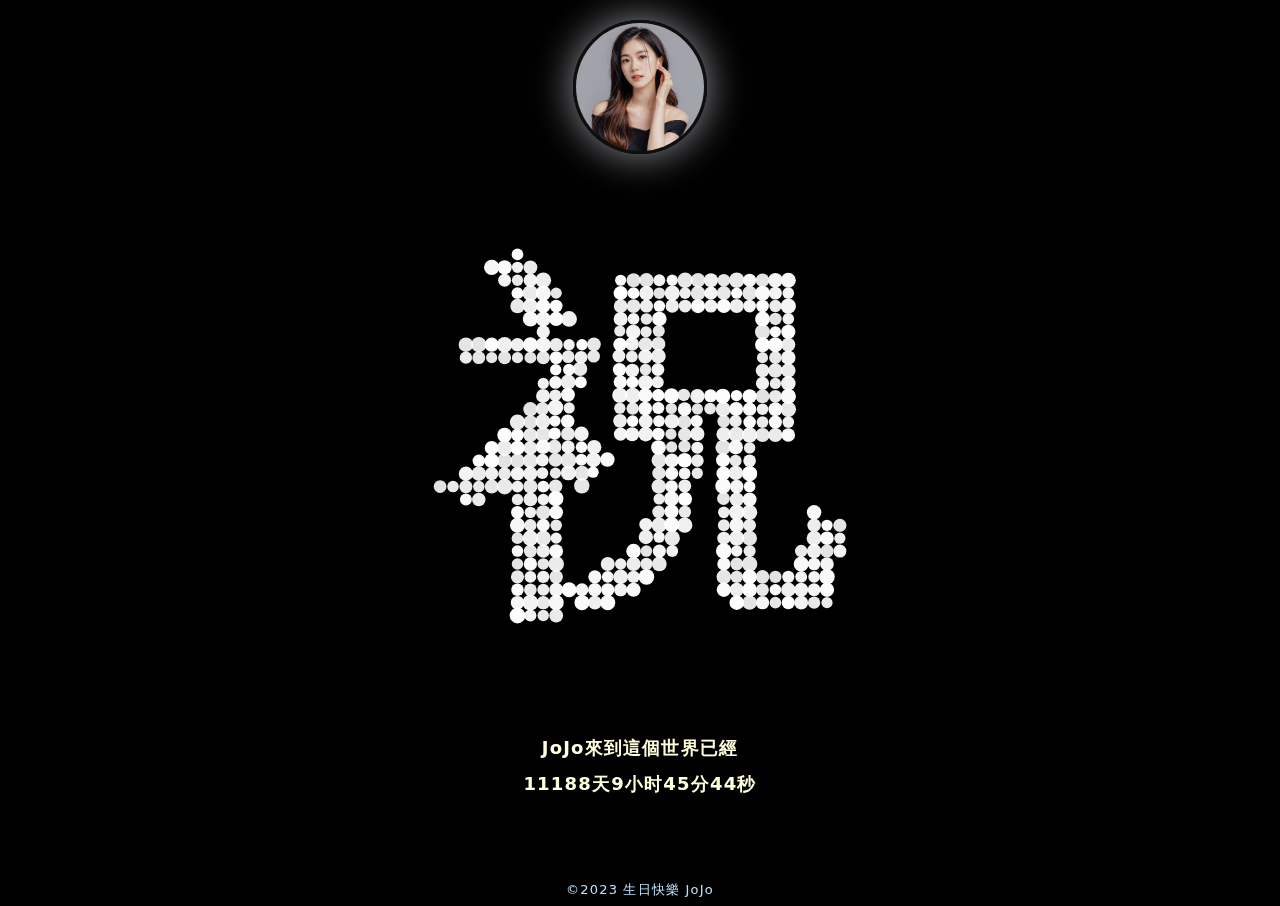
==== birthday/index.html @ 28fa99e9 "add birthday html" ====
<!DOCTYPE html>
<html>

<head>
    <meta http-equiv="Content-Type" content="text/html; charset=UTF-8">
    <title>生日快乐</title>
    <meta name="viewport" content="width=device-width, initial-scale=1.0, maximum-scale=1.0, user-scalable=0">
    <link rel="stylesheet" type="text/css" href="style.css">
</head>

<body>
    <!-- 頭像 -->
    <div class="cs">
        <img src="./54jojo-1-e1692069300143-1.jpg" id="logo">
    </div>
    <canvas class="canvas" width="1820" height="905"></canvas>
    <!-- 出生倒計時 -->
    <p class="text">
        JoJo來到這個世界已經 <br />
        <span id="span_dt_dt"></span>
    </p>
</body>
<!--  設定出生日期 -->
<script type="text/javascript" src="time.js"></script>
<!-- canvas動畫 -->
<script type="text/javascript" src="index.js"></script>
<!-- 背景音樂 -->
<audio id="music" src="./happybirthday.mp3" autoplay preload="auto" loop="loop">该浏览器不支持audio属性</audio>
<!-- copyright -->
<footer style="color: #BBE1FA; text-align:center;">
    <font size="2" color=#BBE1FA>©2023 生日快樂&nbspJoJo</font>
</footer>

</html>
---- birthday/style.css ----
html {
   height: 100%;
}

body {
   font-family: "Helvetica Neue", "Luxi Sans", "DejaVu Sans", Tahoma, "Hiragino Sans GB", "Microsoft Yahei", sans-serif;
   background: #000000;
   color: #CFEBE4;
   font-size: 18px;
   line-height: 2;
   letter-spacing: 1.2px;
   margin: 0;
}

a {
   color: #ebf7f4;
}


.body--ready {
   background-color: #000000
}

.text {
   position: fixed;
   bottom: 100px;
   text-align: center;
   width: 100%;
}

.canvas {
   margin: 0 auto;
   display: block;
}

img#logo {
   width: 128px;
   background-size: cover;
   border-radius: 200px;
   box-shadow: 0px 0px 40px rgba(207, 208, 217, 0.72);
   border: 3px solid #0f0f10;
   opacity: 1;
   margin: 0 auto;
   margin-top: 20px;
   margin-bottom: 20px;
   transition: all 1.0s;
}

#logo:hover {
   box-shadow: 0 0 10px #fff;
   -webkit-box-shadow: 0 0 19px #fff;
   transform: rotate(360deg);
   -ms-transform: rotate(360deg);
   /* IE 9 */
   -moz-transform: rotate(360deg);
   /* Firefox */
   -webkit-transform: rotate(360deg);
   /* Safari 和 Chrome */
   -o-transform: rotate(360deg);
   /* Opera */
   filter: progid:DXImageTransform.Microsoft.BasicImage(rotation=3);
}

.cs {
   width: 100%;
   height: 100%;
   margin: 0 auto;
   position: absolute;
   text-align: center;
}

.text {
   position: absolute;
   bottom: 80px;
   text-align: center;
   width: 100%;
   font-weight: bold;
   color: #ffffdd;
}

.text-right {
   position: fixed;
   bottom: 50px;
   text-align: right;
   width: 100%;
   font-weight: bold;
   }

#github {
   position: fixed;
   top: 0;
   right: 0;
   border: 0;
   z-index: 9999;
   height: 10%
}
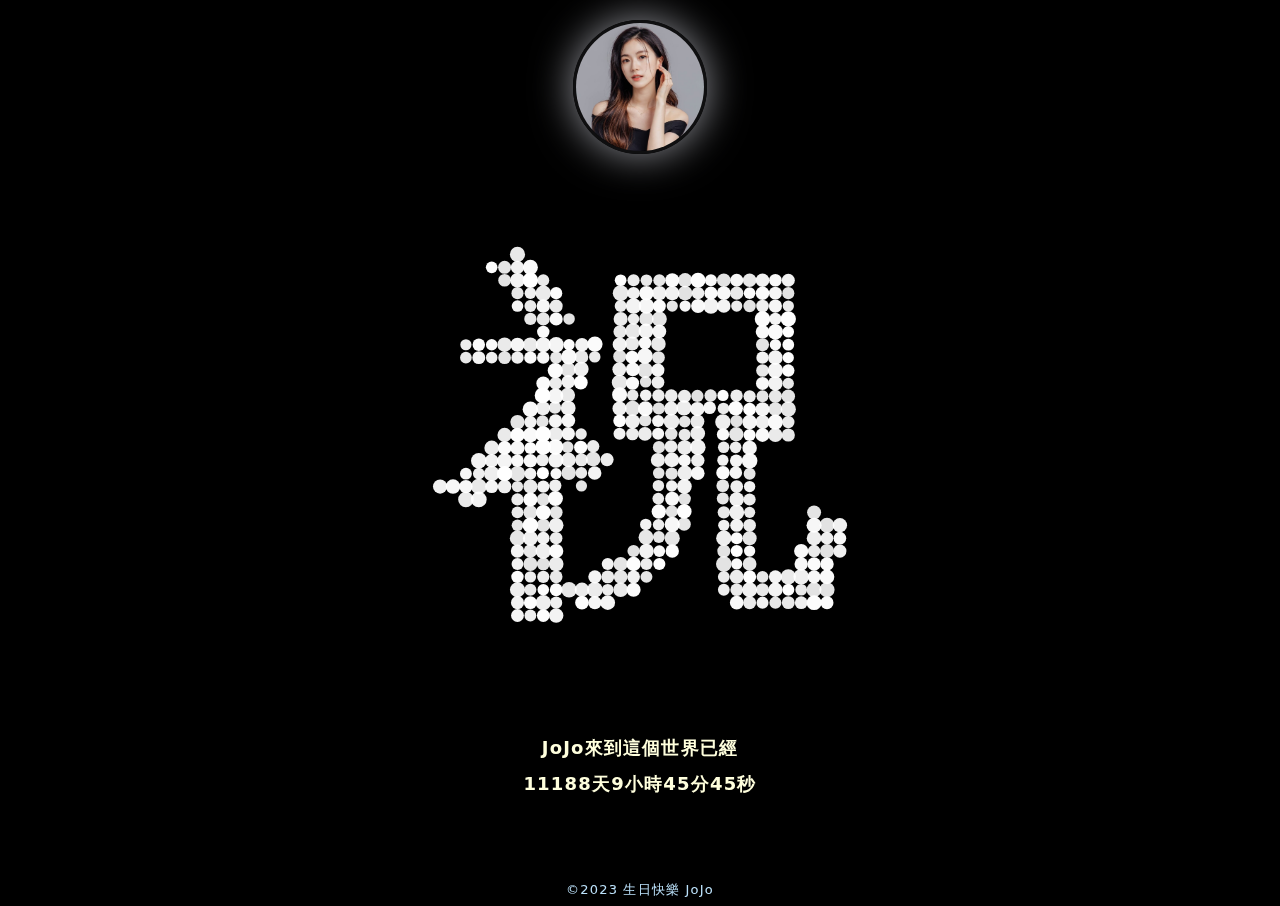
==== commit f2ef8a1f: "update content" ====
--- a/birthday/index.html
+++ b/birthday/index.html
@@ -3,7 +3,7 @@
 
 <head>
     <meta http-equiv="Content-Type" content="text/html; charset=UTF-8">
-    <title>生日快乐</title>
+    <title>生日快樂</title>
     <meta name="viewport" content="width=device-width, initial-scale=1.0, maximum-scale=1.0, user-scalable=0">
     <link rel="stylesheet" type="text/css" href="style.css">
 </head>
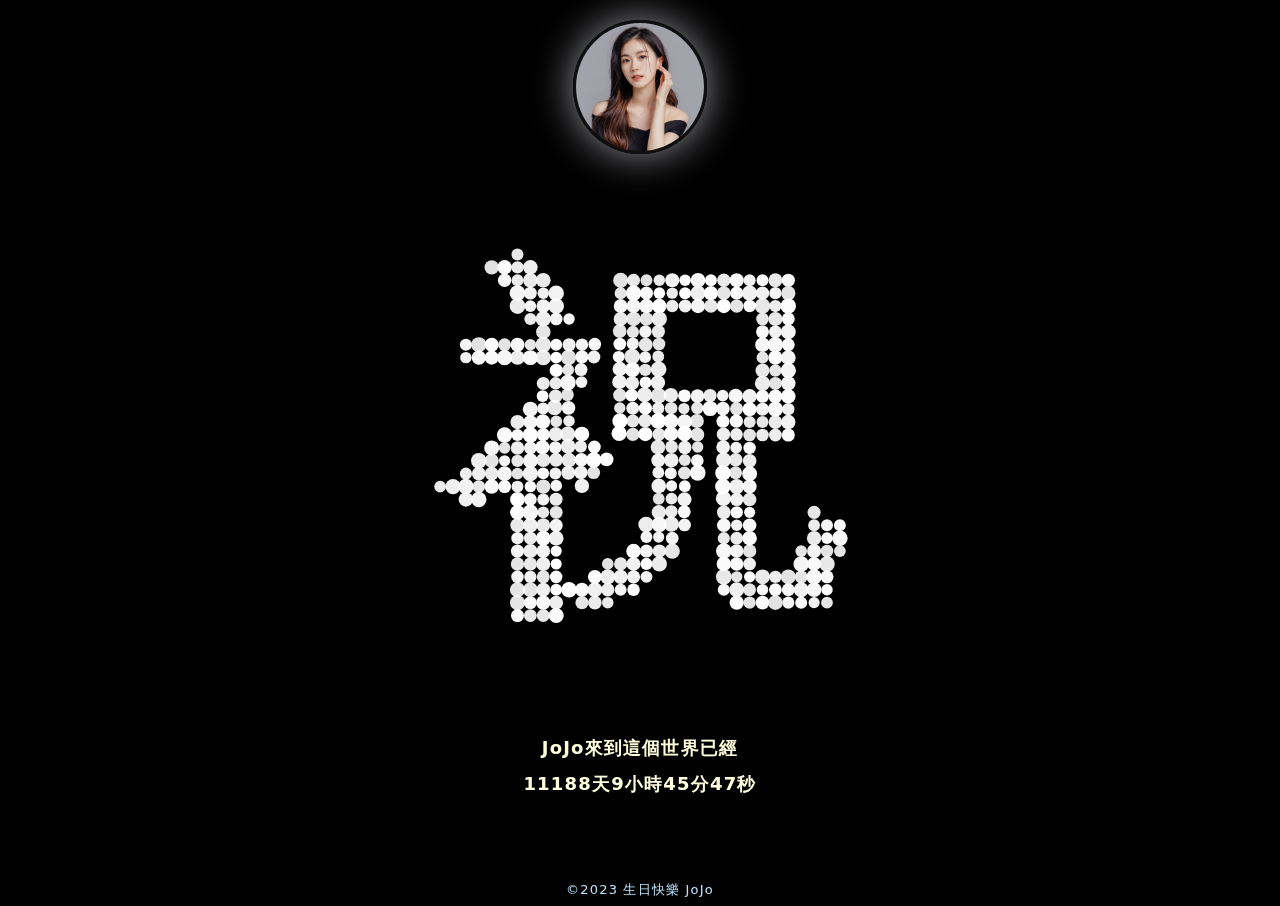
==== commit 9712ec2a: "update birthday" ====
--- a/birthday/index.html
+++ b/birthday/index.html
@@ -4,6 +4,7 @@
 <head>
     <meta http-equiv="Content-Type" content="text/html; charset=UTF-8">
     <title>生日快樂</title>
+    <link rel="icon" href="./54jojo.ico" type="image/x-icon">
     <meta name="viewport" content="width=device-width, initial-scale=1.0, maximum-scale=1.0, user-scalable=0">
     <link rel="stylesheet" type="text/css" href="style.css">
 </head>
